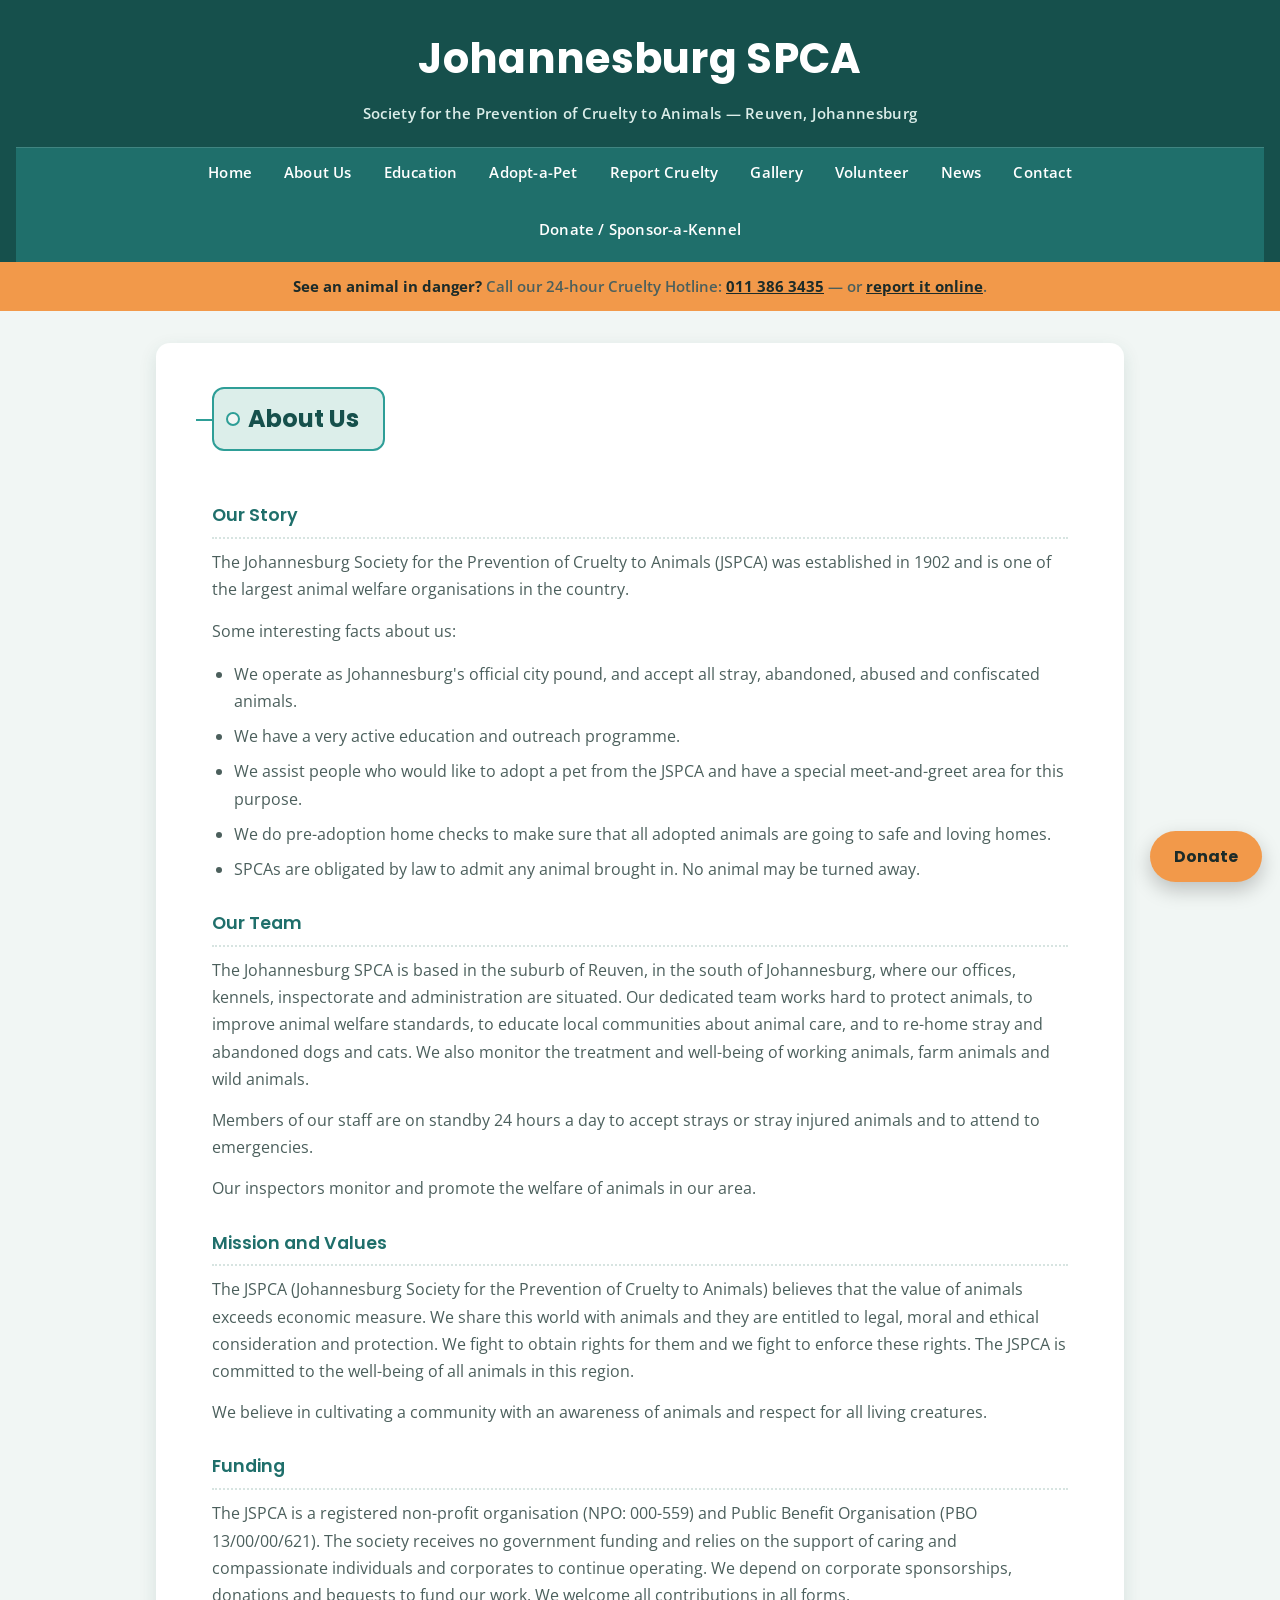
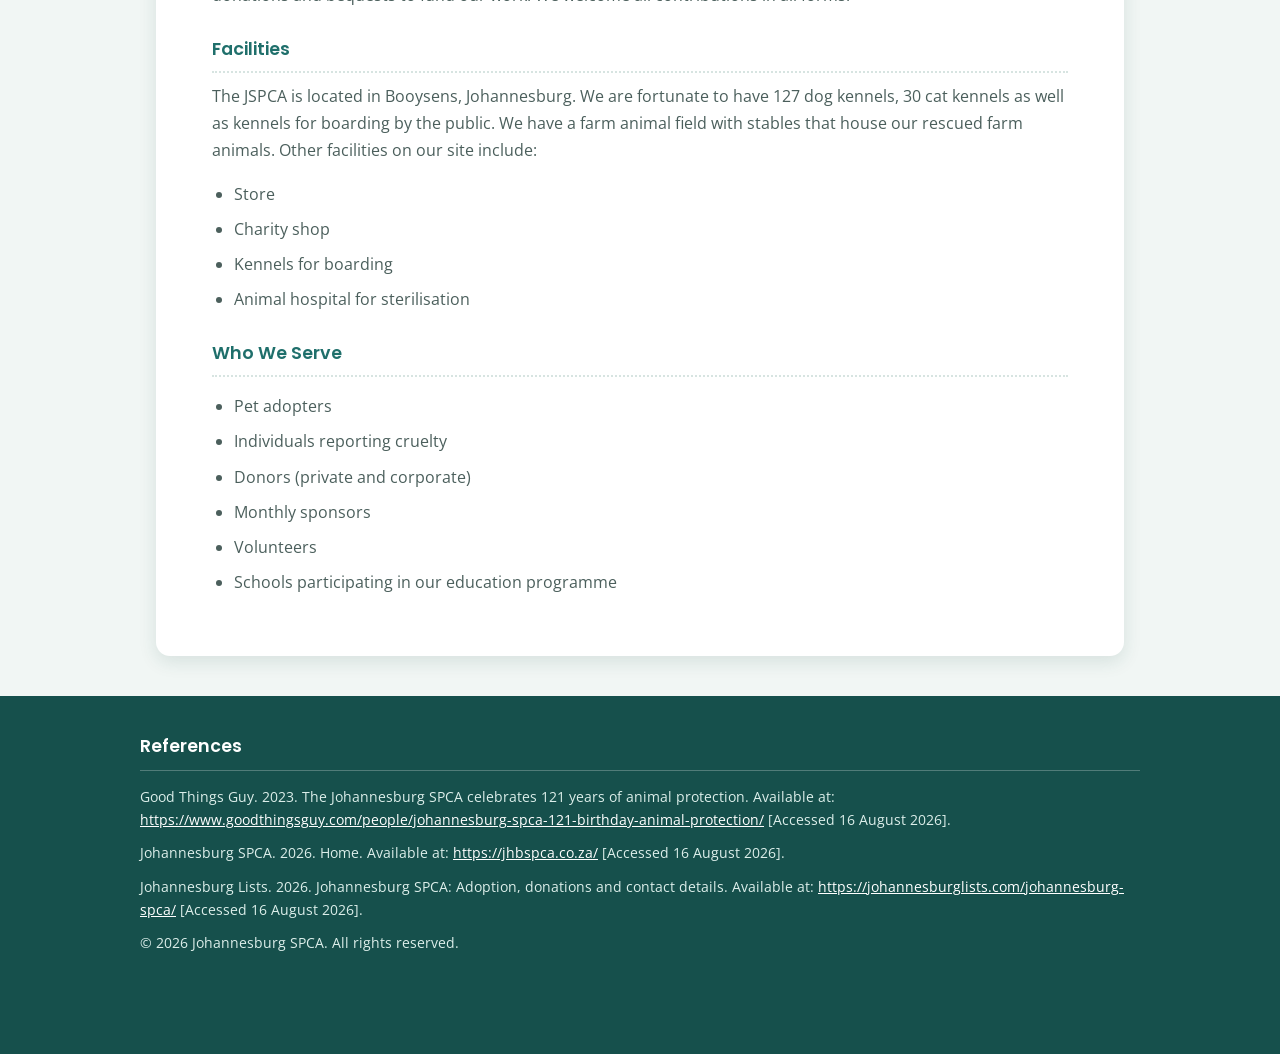
==== about.html @ aca7f090 "Initial commit" ====
<!DOCTYPE html>
<html lang="en">
<head>
<meta charset="UTF-8">
<meta name="viewport" content="width=device-width, initial-scale=1.0">
<link rel="stylesheet" href="style.css">
<title>About Us — Johannesburg SPCA</title>
</head>
<body>

<header>
<h1>Johannesburg SPCA</h1>
<p>Society for the Prevention of Cruelty to Animals — Reuven, Johannesburg</p>
<nav>
<ul>
<li><a href="home.html#home">Home</a></li>
<li><a href="about.html#about" aria-current="page">About Us</a></li>
<li><a href="education.html#education">Education</a></li>
<li><a href="adopt.html#adopt">Adopt-a-Pet</a></li>
<li><a href="cruelty.html#cruelty">Report Cruelty</a></li>
<li><a href="gallery.html#gallery">Gallery</a></li>
<li><a href="volunteer.html#volunteer">Volunteer</a></li>
<li><a href="news.html#news">News</a></li>
<li><a href="contact.html#contact">Contact</a></li>
<li><a href="donate.html#donate">Donate / Sponsor-a-Kennel</a></li>
</ul>
</nav>
</header>

<!-- Cruelty report is kept visible above the fold, per the design brief -->

<div class="cruelty-banner">
<p><strong>See an animal in danger?</strong> Call our 24-hour Cruelty Hotline:
<a href="tel:0113863435">011 386 3435</a> — or <a href="cruelty.html#cruelty">report it online</a>.</p>
</div>

<main>

<section id="about">
<h2>About Us</h2>

<h3>Our Story</h3>
<p>The Johannesburg Society for the Prevention of Cruelty to Animals (JSPCA) was established
in 1902 and is one of the largest animal welfare organisations in the country.</p>

<p>Some interesting facts about us:</p>
<ul>
<li>We operate as Johannesburg's official city pound, and accept all stray, abandoned,
abused and confiscated animals.</li>
<li>We have a very active education and outreach programme.</li>
<li>We assist people who would like to adopt a pet from the JSPCA and have a special
meet-and-greet area for this purpose.</li>
<li>We do pre-adoption home checks to make sure that all adopted animals are going to
safe and loving homes.</li>
<li>SPCAs are obligated by law to admit any animal brought in. No animal may be turned away.</li>
</ul>

<h3>Our Team</h3>
<p>The Johannesburg SPCA is based in the suburb of Reuven, in the south of Johannesburg,
where our offices, kennels, inspectorate and administration are situated. Our dedicated
team works hard to protect animals, to improve animal welfare standards, to educate local
communities about animal care, and to re-home stray and abandoned dogs and cats. We also
monitor the treatment and well-being of working animals, farm animals and wild animals.</p>

<p>Members of our staff are on standby 24 hours a day to accept strays or stray injured
animals and to attend to emergencies.</p>

<p>Our inspectors monitor and promote the welfare of animals in our area.</p>

<h3>Mission and Values</h3>
<p>The JSPCA (Johannesburg Society for the Prevention of Cruelty to Animals) believes that
the value of animals exceeds economic measure. We share this world with animals and they
are entitled to legal, moral and ethical consideration and protection. We fight to obtain
rights for them and we fight to enforce these rights. The JSPCA is committed to the
well-being of all animals in this region.</p>

<p>We believe in cultivating a community with an awareness of animals and respect for all
living creatures.</p>

<h3>Funding</h3>
<p>The JSPCA is a registered non-profit organisation (NPO: 000-559) and Public Benefit
Organisation (PBO 13/00/00/621). The society receives no government funding and relies on
the support of caring and compassionate individuals and corporates to continue operating.
We depend on corporate sponsorships, donations and bequests to fund our work. We welcome
all contributions in all forms.</p>

<h3>Facilities</h3>
<p>The JSPCA is located in Booysens, Johannesburg. We are fortunate to have 127 dog kennels,
30 cat kennels as well as kennels for boarding by the public. We have a farm animal field
with stables that house our rescued farm animals. Other facilities on our site include:</p>
<ul>
<li>Store</li>
<li>Charity shop</li>
<li>Kennels for boarding</li>
<li>Animal hospital for sterilisation</li>
</ul>

<h3>Who We Serve</h3>
<ul>
<li>Pet adopters</li>
<li>Individuals reporting cruelty</li>
<li>Donors (private and corporate)</li>
<li>Monthly sponsors</li>
<li>Volunteers</li>
<li>Schools participating in our education programme</li>
</ul>
</section>

</main>

<!-- Sticky floating donate button, always reachable while scrolling -->

<a href="donate.html#donate" class="donate-float">Donate</a>

<footer>
<h3>References</h3>
<p>Good Things Guy. 2023. The Johannesburg SPCA celebrates 121 years of animal protection.
Available at:
<a href="https://www.goodthingsguy.com/people/johannesburg-spca-121-birthday-animal-protection/">
https://www.goodthingsguy.com/people/johannesburg-spca-121-birthday-animal-protection/</a>
[Accessed 16 August 2026].</p>

<p>Johannesburg SPCA. 2026. Home. Available at:
<a href="https://jhbspca.co.za/">https://jhbspca.co.za/</a>
[Accessed 16 August 2026].</p>

<p>Johannesburg Lists. 2026. Johannesburg SPCA: Adoption, donations and contact details.
Available at:
<a href="https://johannesburglists.com/johannesburg-spca/">
https://johannesburglists.com/johannesburg-spca/</a>
[Accessed 16 August 2026].</p>

<p>&copy; 2026 Johannesburg SPCA. All rights reserved.</p>
</footer>

</body>
</html>
---- style.css ----
/* ==========================================================================
   Johannesburg SPCA — Stylesheet (v2)
   Brief alignment:
     Colour   — teal/turquoise for trust & calm, soft orange for urgent actions
     Type     — rounded sans-serif (Poppins) headings, clear sans-serif (Open Sans) body
     Layout   — card-based, mobile-first grid, sticky donate button, ample white space
     UX       — large tap targets, cruelty report visible above the fold,
                short path from Home to the adoption enquiry form
   Signature — section headers styled as hanging kennel ID tags
   ========================================================================== */

@import url('https://fonts.googleapis.com/css2?family=Poppins:wght@500;600;700&family=Open+Sans:wght@400;600;700&display=swap');

:root {
  --teal-deep:   #16504C;
  --teal:        #1F6F6B;
  --turquoise:   #2E9E97;
  --teal-tint:   #DCEEEA;
  --mint-bg:     #F1F6F4;
  --card:        #FFFFFF;
  --orange:      #F2994A;
  --orange-dark: #D9782E;
  --ink:         #1C2B29;
  --ink-soft:    #4B5F5C;
  --line:        #D7E4E1;

  --font-display: 'Poppins', 'Segoe UI', sans-serif;
  --font-body:    'Open Sans', 'Segoe UI', sans-serif;

  --radius: 14px;
  --shadow: 0 6px 18px rgba(22, 80, 76, 0.12);
  --tap: 46px; /* minimum comfortable tap target */
}

/* ---------- Reset ---------- */

* { box-sizing: border-box; }
html { scroll-behavior: smooth; }
body {
  margin: 0;
  background: var(--mint-bg);
  color: var(--ink);
  font-family: var(--font-body);
  font-size: 16px;
  line-height: 1.7;
}
img { max-width: 100%; display: block; }
a { color: var(--teal-deep); text-decoration: none; }
a:hover { text-decoration: underline; }
hr { display: none; }

:focus-visible {
  outline: 3px solid var(--orange);
  outline-offset: 2px;
}

@media (prefers-reduced-motion: reduce) {
  html { scroll-behavior: auto; }
  * { animation: none !important; transition: none !important; }
}

/* ---------- Layout shell (mobile-first) ---------- */

main {
  max-width: 1000px;
  margin: 0 auto;
  padding: 0 16px;
}

section {
  background: var(--card);
  border-radius: var(--radius);
  box-shadow: var(--shadow);
  padding: 36px 20px;
  margin: 24px 0;
}

@media (min-width: 640px) {
  section { padding: 44px clamp(24px, 5vw, 56px); margin: 32px 0; }
}

#home { background: transparent; box-shadow: none; padding: 40px 0 8px; }

/* ---------- Header & sticky nav ---------- */

header {
  background: var(--teal-deep);
  color: #fff;
  padding: 24px 16px 0;
  text-align: center;
}
header h1 {
  font-family: var(--font-display);
  font-weight: 700;
  font-size: clamp(1.6rem, 5vw, 2.6rem);
  margin: 0 0 6px;
  letter-spacing: 0.3px;
}
header > p {
  margin: 0 0 20px;
  color: var(--teal-tint);
  font-weight: 600;
  letter-spacing: 0.3px;
  font-size: 0.95rem;
}

nav {
  position: sticky;
  top: 0;
  z-index: 30;
  background: var(--teal);
  border-top: 1px solid rgba(255,255,255,0.15);
}
nav ul {
  list-style: none;
  margin: 0 auto;
  padding: 0;
  max-width: 1100px;
  display: flex;
  flex-wrap: wrap;
  justify-content: center;
}
nav a {
  display: flex;
  align-items: center;
  min-height: var(--tap);
  color: #fff;
  padding: 12px 16px;
  font-weight: 600;
  font-size: 0.92rem;
  letter-spacing: 0.2px;
}
nav a:hover { background: rgba(255,255,255,0.12); text-decoration: none; }

/* pull Donate out as the sticky call-to-action in the nav */

nav a[href="#donate"] {
  background: var(--orange);
  color: var(--ink);
  border-radius: 999px;
  margin: 7px 6px;
  padding: 10px 22px;
}
nav a[href="#donate"]:hover { background: var(--orange-dark); }

/* ---------- Cruelty banner — kept above the fold ---------- */

.cruelty-banner {
  background: var(--orange);
  color: var(--ink);
  text-align: center;
  padding: 12px 16px;
}
.cruelty-banner p { margin: 0; font-weight: 600; font-size: 0.92rem; }
.cruelty-banner a { color: var(--ink); text-decoration: underline; font-weight: 700; }

/* ---------- Kennel-tag section headers (signature element) ---------- */

h2 {
  font-family: var(--font-display);
  font-weight: 700;
  font-size: 1.5rem;
  color: var(--teal-deep);
  position: relative;
  display: inline-block;
  background: var(--teal-tint);
  border: 2px solid var(--turquoise);
  border-radius: 12px;
  padding: 10px 24px 10px 34px;
  margin: 0 0 24px;
}
h2::before {
  content: "";
  position: absolute;
  left: 12px;
  top: 50%;
  transform: translateY(-50%);
  width: 10px;
  height: 10px;
  border-radius: 50%;
  background: var(--mint-bg);
  border: 2px solid var(--turquoise);
}
h2::after {
  content: "";
  position: absolute;
  left: -18px;
  top: 50%;
  width: 18px;
  height: 2px;
  background: var(--turquoise);
}

h3 {
  font-family: var(--font-display);
  font-weight: 600;
  font-size: 1.1rem;
  color: var(--teal);
  margin: 26px 0 10px;
  padding-bottom: 6px;
  border-bottom: 2px dotted var(--line);
}
h4 {
  font-family: var(--font-display);
  font-weight: 600;
  font-size: 1rem;
  color: var(--teal-deep);
  margin: 12px 0 2px;
}

p { color: var(--ink-soft); margin: 0 0 14px; }
strong { color: var(--ink); }
ul { padding-left: 22px; }
li { margin-bottom: 8px; color: var(--ink-soft); }

/* ---------- Buttons (large tap targets throughout) ---------- */

.btn {
  display: inline-flex;
  align-items: center;
  justify-content: center;
  min-height: var(--tap);
  padding: 10px 22px;
  border: 2px solid var(--teal);
  border-radius: 999px;
  font-family: var(--font-body);
  font-weight: 700;
  font-size: 0.95rem;
  color: var(--teal-deep);
  background: transparent;
  cursor: pointer;
}
.btn:hover { background: var(--teal); color: #fff; text-decoration: none; }
.btn-primary { background: var(--teal); color: #fff; }
.btn-primary:hover { background: var(--teal-deep); }
.btn-orange { background: var(--orange); border-color: var(--orange); color: var(--ink); }
.btn-orange:hover { background: var(--orange-dark); border-color: var(--orange-dark); }
.btn-small { min-height: 40px; padding: 8px 16px; font-size: 0.85rem; }

.button-row { display: flex; flex-wrap: wrap; gap: 10px; margin-top: 8px; }

/* ---------- Home ---------- */

#home h2 { font-size: 1.8rem; }
#home p:first-of-type { font-size: 1.05rem; }

/* ---------- Card-based grids (Adopt / Gallery / News) ---------- */

.adopt-grid,
.gallery-grid {
  display: grid;
  grid-template-columns: 1fr;
  gap: 20px;
  margin-top: 16px;
}
@media (min-width: 560px) {
  .adopt-grid,
  .gallery-grid { grid-template-columns: repeat(auto-fit, minmax(220px, 1fr)); }
}

.adopt-card {
  background: var(--mint-bg);
  border: 1px solid var(--line);
  border-radius: var(--radius);
  overflow: hidden;
  padding-bottom: 16px;
  text-align: center;
}
.adopt-card img { width: 100%; aspect-ratio: 4 / 3; object-fit: cover; background: var(--teal-tint); }
.adopt-card p { margin: 0 0 12px; font-size: 0.9rem; }

.gallery-grid figure {
  margin: 0;
  background: var(--mint-bg);
  border: 1px solid var(--line);
  border-radius: var(--radius);
  overflow: hidden;
}
.gallery-grid img { width: 100%; aspect-ratio: 4 / 3; object-fit: cover; background: var(--teal-tint); }
.gallery-grid figcaption {
  padding: 12px 14px;
  font-family: var(--font-display);
  font-weight: 600;
  font-size: 0.82rem;
  letter-spacing: 0.4px;
  color: var(--teal-deep);
  border-top: 2px dotted var(--line);
}

.news-card {
  background: var(--mint-bg);
  border: 1px solid var(--line);
  border-radius: var(--radius);
  padding: 20px;
  margin-bottom: 16px;
}
.news-card:last-child { margin-bottom: 0; }

/* ---------- Filter form (Adopt-a-Pet search) ---------- */

.filter-form {
  background: var(--mint-bg);
  border: 1px solid var(--line);
  border-radius: var(--radius);
  padding: 20px;
  max-width: 100%;
}
.field-row {
  display: grid;
  grid-template-columns: 1fr;
  gap: 14px;
  margin-bottom: 14px;
}
@media (min-width: 640px) {
  .field-row { grid-template-columns: repeat(3, 1fr); }
}
.field-row label { display: block; font-weight: 700; margin-bottom: 6px; }

/* ---------- Forms (general) ---------- */

form:not(.filter-form) {
  background: var(--mint-bg);
  border: 1px solid var(--line);
  border-radius: var(--radius);
  padding: 22px clamp(16px, 4vw, 28px);
  margin-top: 8px;
  max-width: 460px;
}
form label {
  display: block;
  font-weight: 700;
  color: var(--ink);
  margin: 12px 0 6px;
}
form label:first-child { margin-top: 0; }
.radio-label { display: flex; align-items: center; min-height: var(--tap); font-weight: 600; }
.radio-label input[type="radio"] { accent-color: var(--teal); margin-right: 10px; width: 20px; height: 20px; }

input[type="text"],
input[type="email"],
input[type="tel"],
input[type="number"],
select,
textarea {
  width: 100%;
  min-height: var(--tap);
  padding: 10px 14px;
  border: 1px solid var(--line);
  border-radius: 8px;
  font-family: var(--font-body);
  font-size: 0.95rem;
  background: #fff;
  color: var(--ink);
}
textarea { min-height: 96px; }
input:focus, select:focus, textarea:focus { border-color: var(--turquoise); }

button[type="submit"] { margin-top: 14px; width: 100%; }
@media (min-width: 480px) { button[type="submit"] { width: auto; } }

.hotline { font-size: 1.05rem; }
.hotline a { font-weight: 700; }

#donate em { display: block; margin-top: 10px; color: var(--ink-soft); font-size: 0.9rem; }

/* ---------- Contact / map ---------- */

#contact p strong { color: var(--teal-deep); }
.map-wrap {
  margin-top: 18px;
  border-radius: var(--radius);
  overflow: hidden;
  border: 1px solid var(--line);
}

/* ---------- Sticky floating donate button ---------- */

.donate-float {
  position: fixed;
  right: 18px;
  bottom: 18px;
  z-index: 40;
  min-height: var(--tap);
  display: inline-flex;
  align-items: center;
  padding: 12px 24px;
  background: var(--orange);
  color: var(--ink);
  font-family: var(--font-display);
  font-weight: 700;
  border-radius: 999px;
  box-shadow: 0 8px 20px rgba(0,0,0,0.22);
}
.donate-float:hover { background: var(--orange-dark); text-decoration: none; }

/* ---------- Footer ---------- */

footer {
  background: var(--teal-deep);
  color: var(--teal-tint);
  padding: 36px 16px 90px; /* extra bottom padding so the floating button never overlaps text */
  margin-top: 40px;
}
footer h3 {
  font-family: var(--font-display);
  color: #fff;
  border-bottom: 1px solid rgba(255,255,255,0.25);
  padding-bottom: 8px;
  max-width: 1000px;
  margin: 0 auto 14px;
}
footer p {
  max-width: 1000px;
  margin: 0 auto 10px;
  font-size: 0.85rem;
  color: var(--teal-tint);
}
footer a { color: #fff; text-decoration: underline; }

/* ---------- Responsive tweaks ---------- */

@media (max-width: 560px) {
  nav ul { justify-content: flex-start; }
  h2 { font-size: 1.3rem; padding: 8px 18px 8px 30px; }
}
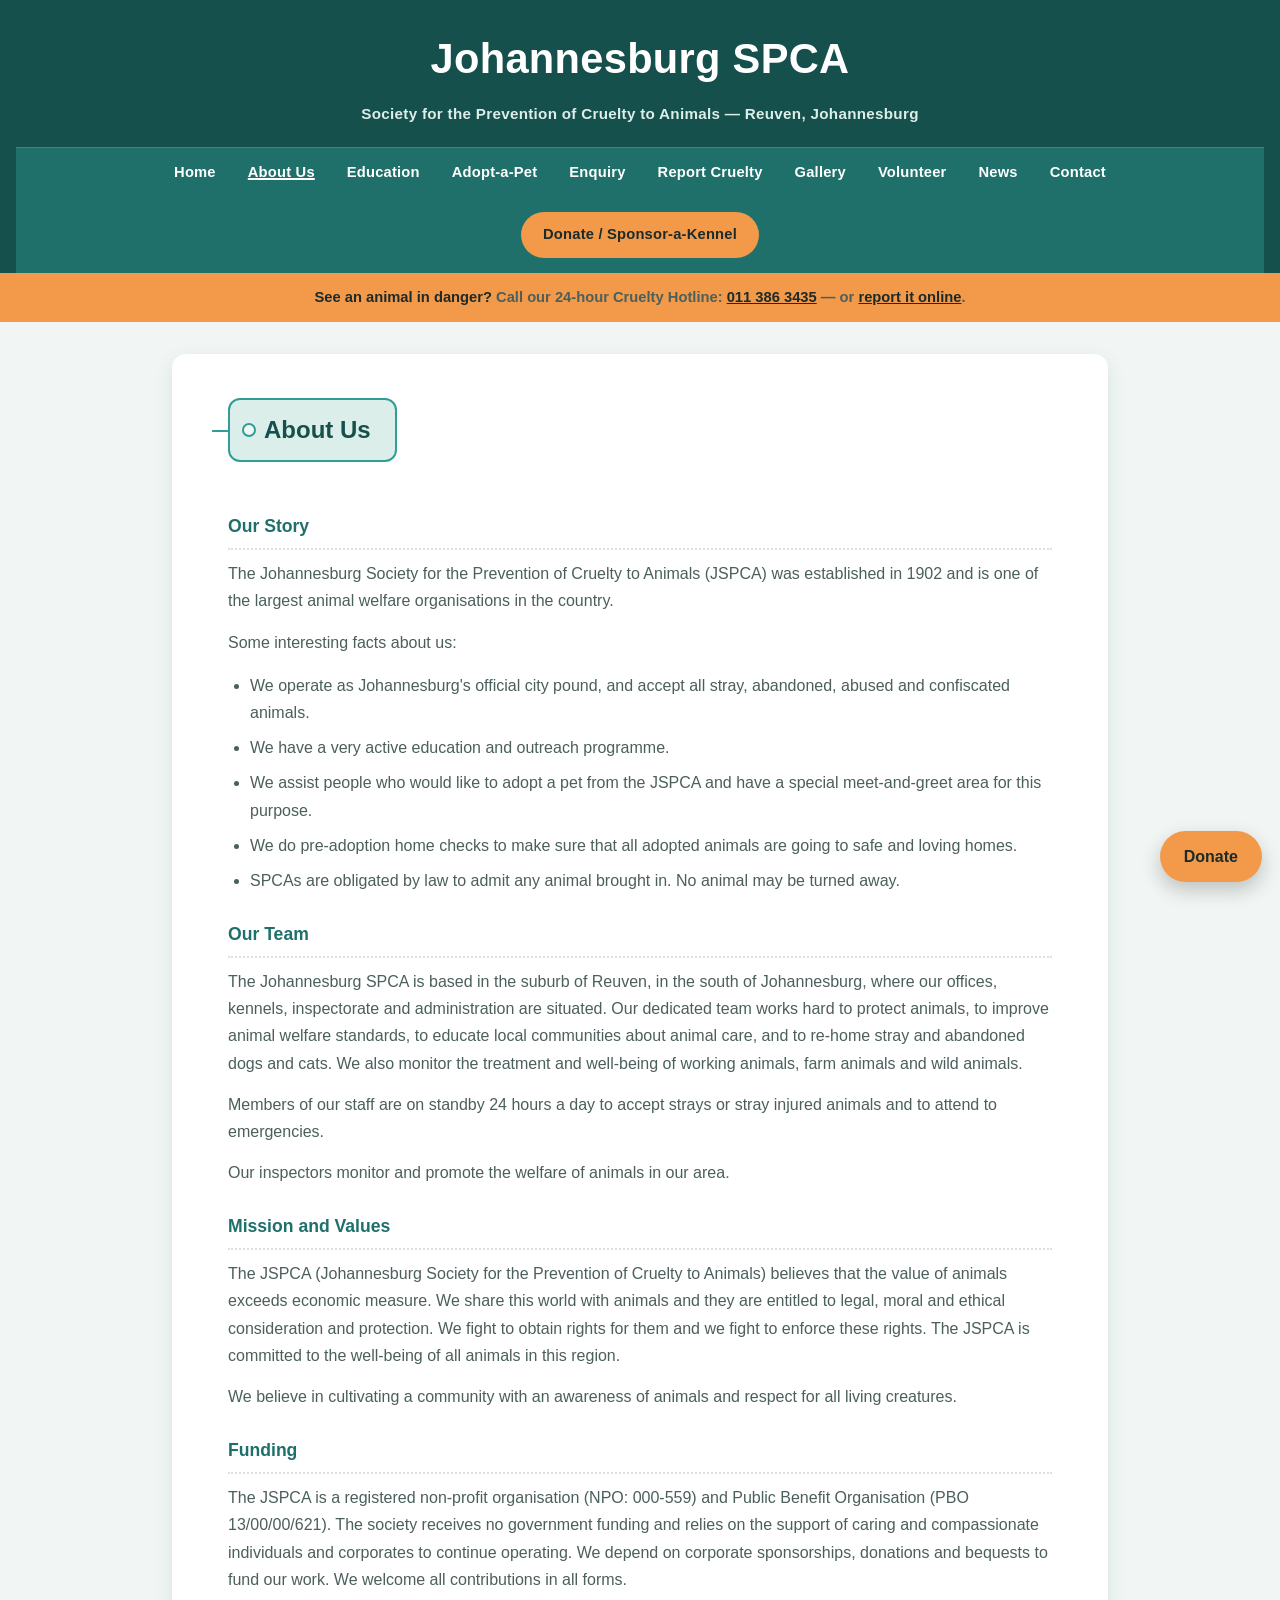
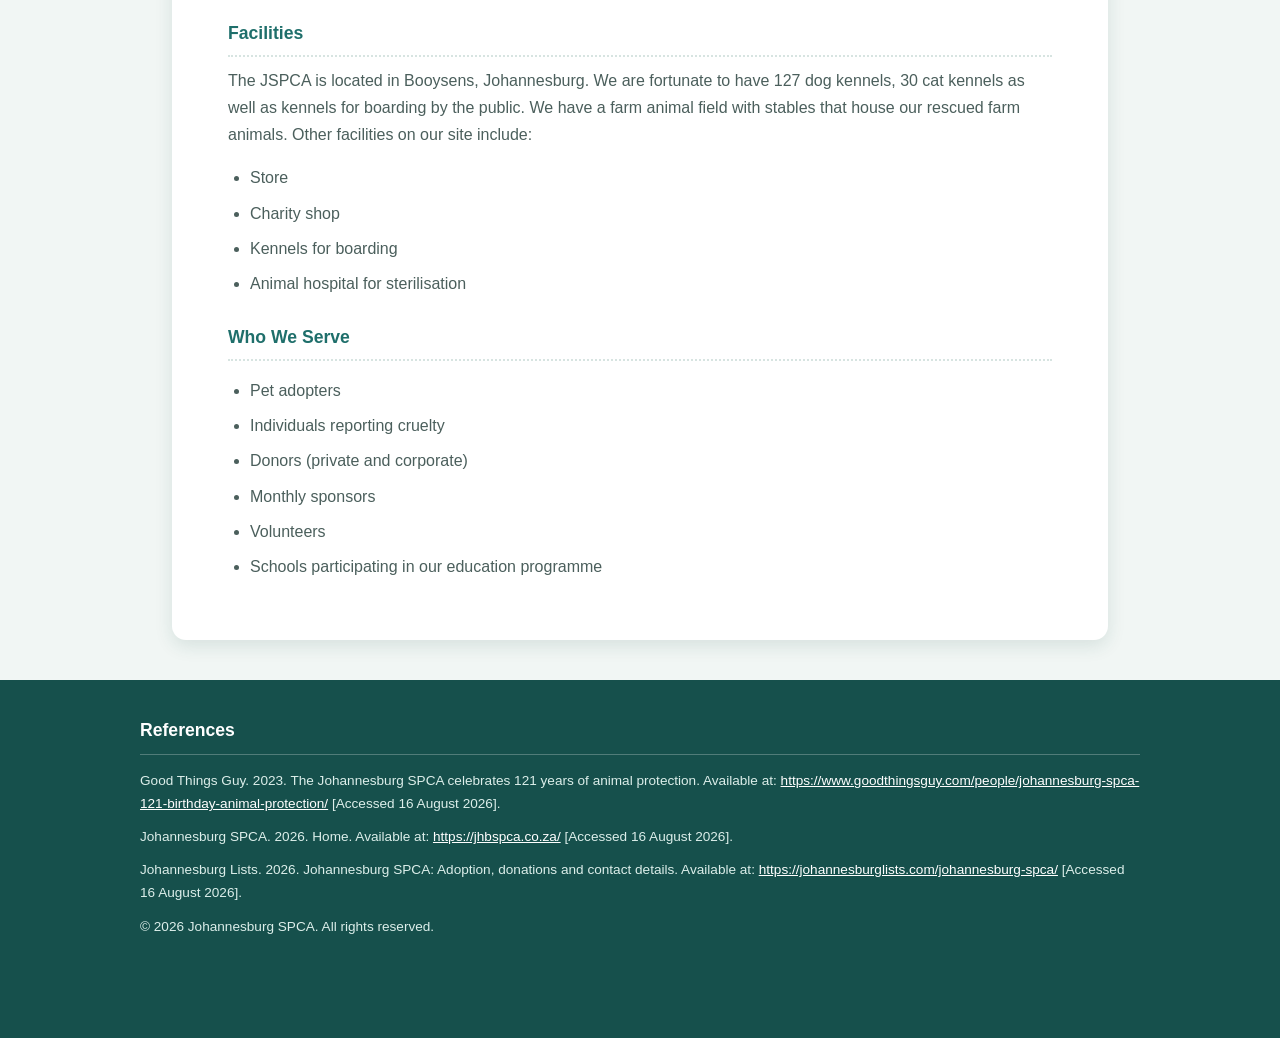
==== commit 3abcdedb: "Add files via upload" ====
--- a/about.html
+++ b/about.html
@@ -4,25 +4,35 @@
 <meta charset="UTF-8">
 <meta name="viewport" content="width=device-width, initial-scale=1.0">
 <link rel="stylesheet" href="style.css">
-<title>About Us — Johannesburg SPCA</title>
+<title>About Us | Johannesburg SPCA</title>
+<meta name="description" content="Learn the history, mission, facilities and funding of the Johannesburg SPCA, one of South Africa's oldest animal welfare organisations.">
+<meta name="robots" content="index, follow">
+<meta http-equiv="Content-Security-Policy" content="default-src 'self'; script-src 'self' https://unpkg.com; style-src 'self' 'unsafe-inline' https://unpkg.com https://fonts.googleapis.com; font-src https://fonts.gstatic.com; img-src 'self' data: https://*.tile.openstreetmap.org https://unpkg.com; connect-src 'self'; frame-ancestors 'self'; base-uri 'self'; form-action 'self' mailto:">
+<meta name="referrer" content="strict-origin-when-cross-origin">
+<link rel="canonical" href="https://YOUR-USERNAME.github.io/Johannesburg-SPCA-Website/about.html">
+<meta property="og:title" content="About Us | Johannesburg SPCA">
+<meta property="og:description" content="Learn the history, mission, facilities and funding of the Johannesburg SPCA, one of South Africa's oldest animal welfare organisations.">
+<meta property="og:type" content="website">
+<meta property="og:image" content="https://YOUR-USERNAME.github.io/Johannesburg-SPCA-Website/JOHANNESBURG SPCA/gallery-2.jpg">
 </head>
-<body>
+<body data-page="about">
 
 <header>
 <h1>Johannesburg SPCA</h1>
 <p>Society for the Prevention of Cruelty to Animals — Reuven, Johannesburg</p>
 <nav>
 <ul>
-<li><a href="home.html#home">Home</a></li>
-<li><a href="about.html#about" aria-current="page">About Us</a></li>
-<li><a href="education.html#education">Education</a></li>
-<li><a href="adopt.html#adopt">Adopt-a-Pet</a></li>
-<li><a href="cruelty.html#cruelty">Report Cruelty</a></li>
-<li><a href="gallery.html#gallery">Gallery</a></li>
-<li><a href="volunteer.html#volunteer">Volunteer</a></li>
-<li><a href="news.html#news">News</a></li>
-<li><a href="contact.html#contact">Contact</a></li>
-<li><a href="donate.html#donate">Donate / Sponsor-a-Kennel</a></li>
+<li><a href="index.html">Home</a></li>
+<li><a href="about.html" aria-current="page">About Us</a></li>
+<li><a href="education.html">Education</a></li>
+<li><a href="adopt.html">Adopt-a-Pet</a></li>
+<li><a href="enquiry.html">Enquiry</a></li>
+<li><a href="cruelty.html">Report Cruelty</a></li>
+<li><a href="gallery.html">Gallery</a></li>
+<li><a href="volunteer.html">Volunteer</a></li>
+<li><a href="news.html">News</a></li>
+<li><a href="contact.html">Contact</a></li>
+<li><a href="donate.html">Donate / Sponsor-a-Kennel</a></li>
 </ul>
 </nav>
 </header>
@@ -31,7 +41,7 @@
 
 <div class="cruelty-banner">
 <p><strong>See an animal in danger?</strong> Call our 24-hour Cruelty Hotline:
-<a href="tel:0113863435">011 386 3435</a> — or <a href="cruelty.html#cruelty">report it online</a>.</p>
+<a href="tel:0113863435">011 386 3435</a> — or <a href="cruelty.html">report it online</a>.</p>
 </div>
 
 <main>
@@ -110,7 +120,7 @@
 
 <!-- Sticky floating donate button, always reachable while scrolling -->
 
-<a href="donate.html#donate" class="donate-float">Donate</a>
+<a href="donate.html" class="donate-float">Donate</a>
 
 <footer>
 <h3>References</h3>
@@ -133,5 +143,6 @@
 <p>&copy; 2026 Johannesburg SPCA. All rights reserved.</p>
 </footer>
 
+<script src="script.js" defer></script>
 </body>
 </html>
--- a/style.css
+++ b/style.css
@@ -1,12 +1,24 @@
 /* ==========================================================================
-   Johannesburg SPCA — Stylesheet (v2)
+   Johannesburg SPCA — Stylesheet (v3 — Part 2 update)
    Brief alignment:
      Colour   — teal/turquoise for trust & calm, soft orange for urgent actions
      Type     — rounded sans-serif (Poppins) headings, clear sans-serif (Open Sans) body
      Layout   — card-based, mobile-first grid, sticky donate button, ample white space
      UX       — large tap targets, cruelty report visible above the fold,
                 short path from Home to the adoption enquiry form
+     Breakpoints — mobile (default) / tablet 641px-1023px / desktop 1024px+
    Signature — section headers styled as hanging kennel ID tags
+
+   CHANGELOG (Part 2):
+   - Added tablet-specific breakpoint (641px-1023px) so the adopt/gallery grids
+     step from 1 -> 2 -> 3 columns instead of jumping straight to desktop.
+   - Added :active pseudo-class states on all buttons and nav links (was only
+     :hover and :focus-visible before).
+   - Added .stats-row component for the homepage stat cards (Animals rescued /
+     Years active / Monthly sponsors) shown in the wireframe.
+   - Added .process-steps and .fee-table components for the Adopt page content.
+   - Added .contact-details component for the expanded Contact page info.
+   - Added .help-list component for the Donate page's ways-to-help content.
    ========================================================================== */
 
 @import url('https://fonts.googleapis.com/css2?family=Poppins:wght@500;600;700&family=Open+Sans:wght@400;600;700&display=swap');
@@ -75,7 +87,7 @@
   margin: 24px 0;
 }
 
-@media (min-width: 640px) {
+@media (min-width: 641px) {
   section { padding: 44px clamp(24px, 5vw, 56px); margin: 32px 0; }
 }
 
@@ -131,17 +143,20 @@
   letter-spacing: 0.2px;
 }
 nav a:hover { background: rgba(255,255,255,0.12); text-decoration: none; }
+nav a:active { background: rgba(255,255,255,0.22); }
+nav a[aria-current="page"] { text-decoration: underline; text-decoration-thickness: 2px; }
 
 /* pull Donate out as the sticky call-to-action in the nav */
 
-nav a[href="#donate"] {
+nav a[href*="donate.html"] {
   background: var(--orange);
   color: var(--ink);
   border-radius: 999px;
   margin: 7px 6px;
   padding: 10px 22px;
 }
-nav a[href="#donate"]:hover { background: var(--orange-dark); }
+nav a[href*="donate.html"]:hover { background: var(--orange-dark); }
+nav a[href*="donate.html"]:active { background: var(--orange-dark); }
 
 /* ---------- Cruelty banner — kept above the fold ---------- */
 
@@ -229,12 +244,16 @@
   color: var(--teal-deep);
   background: transparent;
   cursor: pointer;
+  transition: background 0.15s ease, transform 0.1s ease;
 }
 .btn:hover { background: var(--teal); color: #fff; text-decoration: none; }
+.btn:active { transform: scale(0.97); }
 .btn-primary { background: var(--teal); color: #fff; }
 .btn-primary:hover { background: var(--teal-deep); }
+.btn-primary:active { background: var(--teal-deep); }
 .btn-orange { background: var(--orange); border-color: var(--orange); color: var(--ink); }
 .btn-orange:hover { background: var(--orange-dark); border-color: var(--orange-dark); }
+.btn-orange:active { background: var(--orange-dark); }
 .btn-small { min-height: 40px; padding: 8px 16px; font-size: 0.85rem; }
 
 .button-row { display: flex; flex-wrap: wrap; gap: 10px; margin-top: 8px; }
@@ -243,6 +262,35 @@
 
 #home h2 { font-size: 1.8rem; }
 #home p:first-of-type { font-size: 1.05rem; }
+
+/* ---------- Stat cards (homepage, per wireframe) ---------- */
+
+.stats-row {
+  display: grid;
+  grid-template-columns: 1fr;
+  gap: 14px;
+  margin-top: 20px;
+}
+.stat-card {
+  background: var(--card);
+  border: 1px solid var(--line);
+  border-radius: var(--radius);
+  box-shadow: var(--shadow);
+  padding: 18px;
+  text-align: center;
+}
+.stat-card .stat-number {
+  display: block;
+  font-family: var(--font-display);
+  font-weight: 700;
+  font-size: 1.8rem;
+  color: var(--teal-deep);
+}
+.stat-card .stat-label {
+  font-size: 0.85rem;
+  color: var(--ink-soft);
+  font-weight: 600;
+}
 
 /* ---------- Card-based grids (Adopt / Gallery / News) ---------- */
 
@@ -253,9 +301,19 @@
   gap: 20px;
   margin-top: 16px;
 }
-@media (min-width: 560px) {
+
+/* Tablet: step to 2 columns before jumping to desktop's 3+ */
+@media (min-width: 641px) and (max-width: 1023px) {
   .adopt-grid,
-  .gallery-grid { grid-template-columns: repeat(auto-fit, minmax(220px, 1fr)); }
+  .gallery-grid,
+  .stats-row { grid-template-columns: repeat(2, 1fr); }
+}
+
+/* Desktop: full multi-column layout */
+@media (min-width: 1024px) {
+  .adopt-grid,
+  .gallery-grid { grid-template-columns: repeat(3, 1fr); }
+  .stats-row { grid-template-columns: repeat(3, 1fr); }
 }
 
 .adopt-card {
@@ -296,6 +354,75 @@
 }
 .news-card:last-child { margin-bottom: 0; }
 
+/* ---------- Adopt page — fees + process (from research doc) ---------- */
+
+.fee-table {
+  width: 100%;
+  border-collapse: collapse;
+  margin: 14px 0 22px;
+  background: var(--mint-bg);
+  border: 1px solid var(--line);
+  border-radius: var(--radius);
+  overflow: hidden;
+}
+.fee-table th,
+.fee-table td {
+  padding: 12px 16px;
+  text-align: left;
+  border-bottom: 1px solid var(--line);
+}
+.fee-table th {
+  font-family: var(--font-display);
+  color: var(--teal-deep);
+  background: var(--teal-tint);
+}
+.fee-table tr:last-child td { border-bottom: none; }
+
+.process-steps {
+  padding-left: 0;
+  counter-reset: step;
+  list-style: none;
+}
+.process-steps li {
+  counter-increment: step;
+  position: relative;
+  padding-left: 40px;
+  margin-bottom: 14px;
+}
+.process-steps li::before {
+  content: counter(step);
+  position: absolute;
+  left: 0;
+  top: 0;
+  width: 26px;
+  height: 26px;
+  border-radius: 50%;
+  background: var(--turquoise);
+  color: #fff;
+  font-family: var(--font-display);
+  font-weight: 700;
+  font-size: 0.85rem;
+  display: flex;
+  align-items: center;
+  justify-content: center;
+}
+
+/* ---------- Donate page — ways to help (from research doc) ---------- */
+
+.help-list {
+  list-style: none;
+  padding-left: 0;
+  margin: 0 0 20px;
+}
+.help-list li {
+  background: var(--mint-bg);
+  border: 1px solid var(--line);
+  border-left: 4px solid var(--orange);
+  border-radius: 10px;
+  padding: 14px 16px;
+  margin-bottom: 12px;
+}
+
 /* ---------- Filter form (Adopt-a-Pet search) ---------- */
 
 .filter-form {
@@ -311,7 +438,7 @@
   gap: 14px;
   margin-bottom: 14px;
 }
-@media (min-width: 640px) {
+@media (min-width: 641px) {
   .field-row { grid-template-columns: repeat(3, 1fr); }
 }
 .field-row label { display: block; font-weight: 700; margin-bottom: 6px; }
@@ -351,9 +478,11 @@
   font-size: 0.95rem;
   background: #fff;
   color: var(--ink);
+  transition: border-color 0.15s ease;
 }
 textarea { min-height: 96px; }
 input:focus, select:focus, textarea:focus { border-color: var(--turquoise); }
+input:active, select:active, textarea:active { border-color: var(--teal); }
 
 button[type="submit"] { margin-top: 14px; width: 100%; }
 @media (min-width: 480px) { button[type="submit"] { width: auto; } }
@@ -363,8 +492,17 @@
 
 #donate em { display: block; margin-top: 10px; color: var(--ink-soft); font-size: 0.9rem; }
 
-/* ---------- Contact / map ---------- */
-
+/* ---------- Contact page — details + map ---------- */
+
+.contact-details {
+  display: grid;
+  grid-template-columns: 1fr;
+  gap: 4px;
+  margin-bottom: 18px;
+}
+@media (min-width: 641px) {
+  .contact-details { grid-template-columns: 1fr 1fr; gap: 10px 24px; }
+}
 #contact p strong { color: var(--teal-deep); }
 .map-wrap {
   margin-top: 18px;
@@ -390,8 +528,10 @@
   font-weight: 700;
   border-radius: 999px;
   box-shadow: 0 8px 20px rgba(0,0,0,0.22);
+  transition: background 0.15s ease;
 }
 .donate-float:hover { background: var(--orange-dark); text-decoration: none; }
+.donate-float:active { background: var(--orange-dark); transform: scale(0.97); }
 
 /* ---------- Footer ---------- */
 
@@ -417,9 +557,43 @@
 }
 footer a { color: #fff; text-decoration: underline; }
 
-/* ---------- Responsive tweaks ---------- */
-
-@media (max-width: 560px) {
+/* ---------- Responsive tweaks (mobile) ---------- */
+
+@media (max-width: 640px) {
   nav ul { justify-content: flex-start; }
   h2 { font-size: 1.3rem; padding: 8px 18px 8px 30px; }
-}+}
+
+/* ---------- Responsive tweaks (tablet) ---------- */
+
+@media (min-width: 641px) and (max-width: 1023px) {
+  main { padding: 0 28px; }
+  header h1 { font-size: 2.1rem; }
+}
+
+/* ---------- Responsive tweaks (desktop) ---------- */
+
+@media (min-width: 1024px) {
+  main { padding: 0 32px; }
+  form:not(.filter-form) { max-width: 520px; }
+}
+
+/* ===== Part 3 additions ===== */
+.field-error { display: block; color: #B3261E; font-size: .875rem; margin-top: .25rem; }
+input[aria-invalid="true"], select[aria-invalid="true"], textarea[aria-invalid="true"] { border-color: #B3261E; }
+.result-box { margin-top: 1.25rem; padding: 1rem 1.25rem; background: var(--teal-tint); border-left: 5px solid var(--teal); border-radius: var(--radius); animation: fade-in .4s ease; }
+@keyframes fade-in { from { opacity: 0; transform: translateY(8px); } to { opacity: 1; transform: none; } }
+#map { height: 320px; border-radius: var(--radius); overflow: hidden; margin: 1rem 0 1.5rem; }
+.accordion { max-width: 42rem; }
+.acc-btn { width: 100%; text-align: left; background: var(--card); border: 1px solid var(--line); padding: .85rem 1rem; margin-top: .5rem; min-height: var(--tap); font: 600 1rem var(--font-body); color: var(--teal-deep); border-radius: 10px; cursor: pointer; }
+.acc-btn::after { content: '+'; float: right; transition: transform .25s; }
+.acc-btn[aria-expanded="true"]::after { content: '–'; }
+.acc-btn:hover, .acc-btn:focus-visible { background: var(--teal-tint); }
+.acc-panel { padding: .5rem 1rem 1rem; background: var(--card); border: 1px solid var(--line); border-top: 0; border-radius: 0 0 10px 10px; }
+.gallery-grid img { transition: transform .3s; }
+.gallery-grid img:hover, .gallery-grid img:focus-visible { transform: scale(1.03); }
+.lightbox { position: fixed; inset: 0; z-index: 1000; background: rgba(10, 25, 24, .88); display: flex; flex-direction: column; align-items: center; justify-content: center; padding: 1rem; color: #fff; animation: fade-in .25s ease; }
+.lightbox[hidden] { display: none; }
+.lightbox img { max-width: 92vw; max-height: 78vh; border-radius: 10px; }
+.lb-close { position: absolute; top: .75rem; right: 1rem; font-size: 2.25rem; line-height: 1; background: none; border: 0; color: #fff; cursor: pointer; min-width: var(--tap); min-height: var(--tap); }
+@media (prefers-reduced-motion: reduce) { .result-box, .lightbox { animation: none; } }
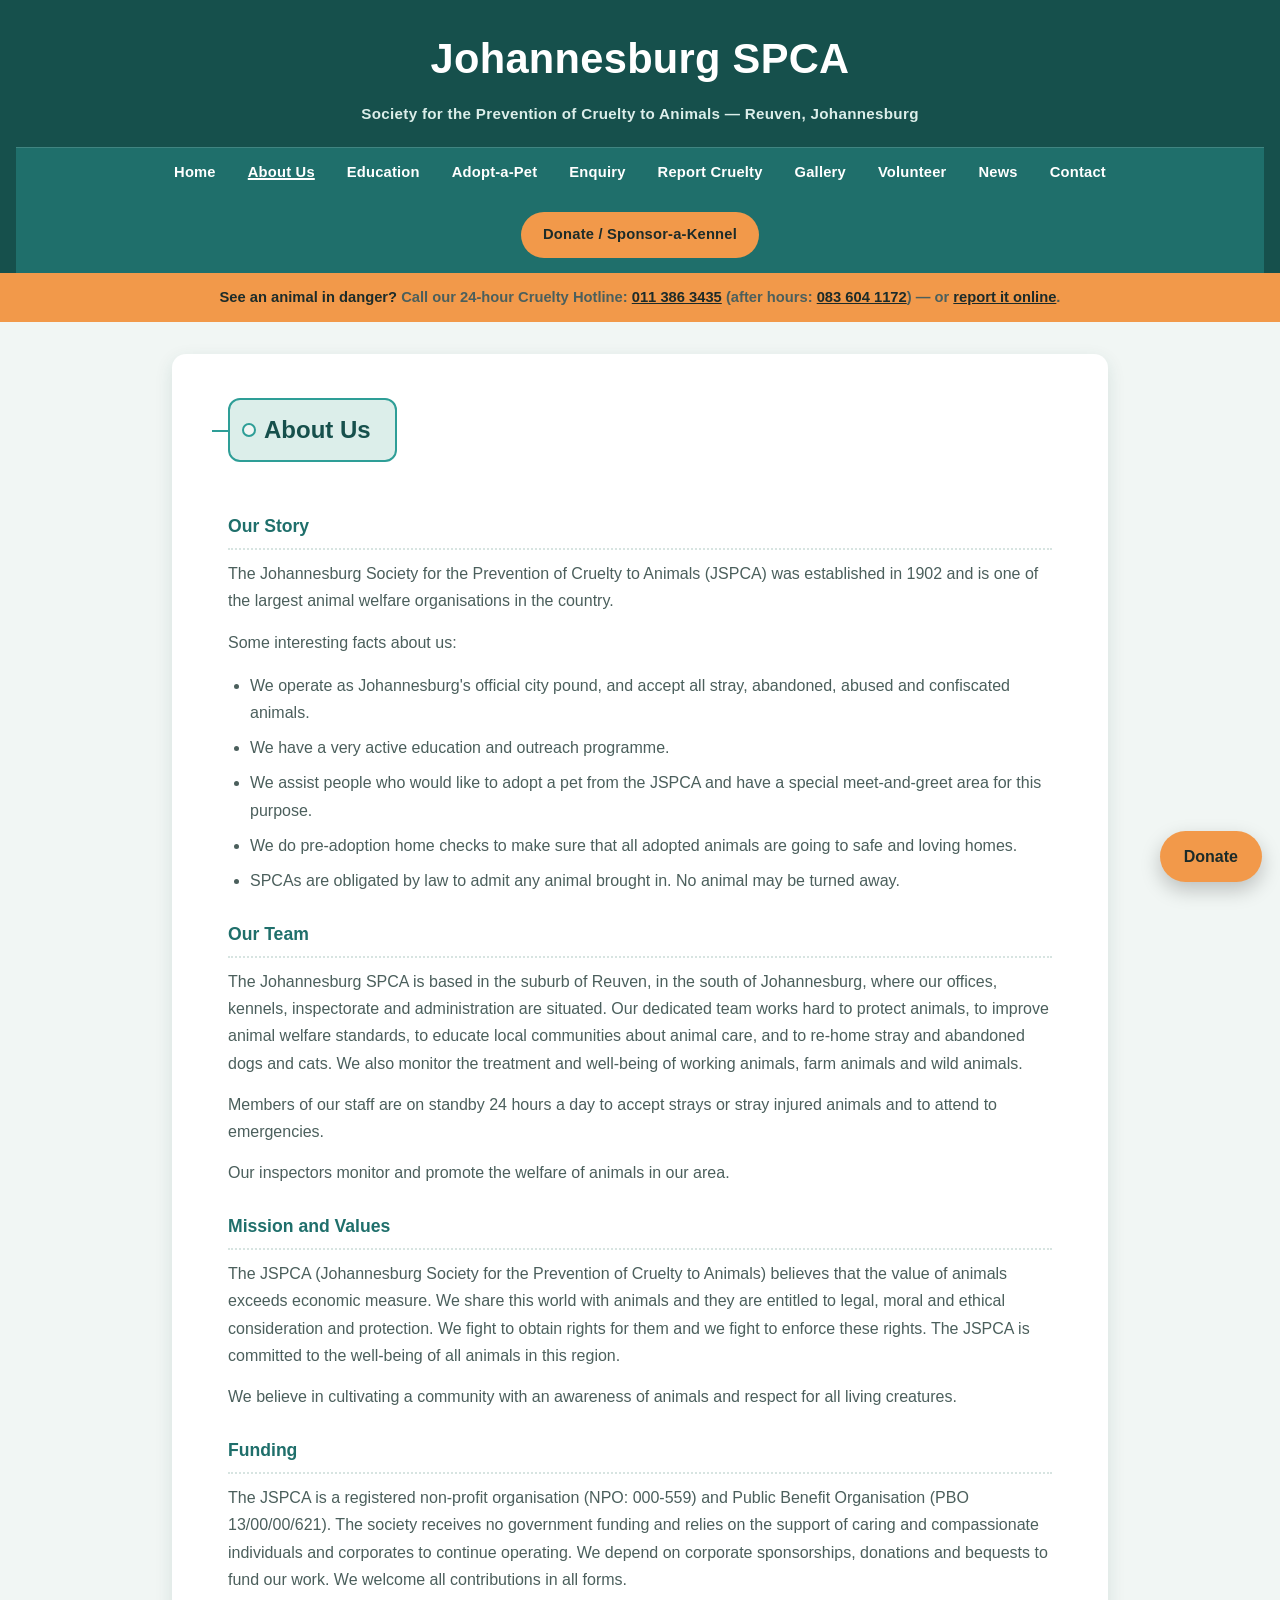
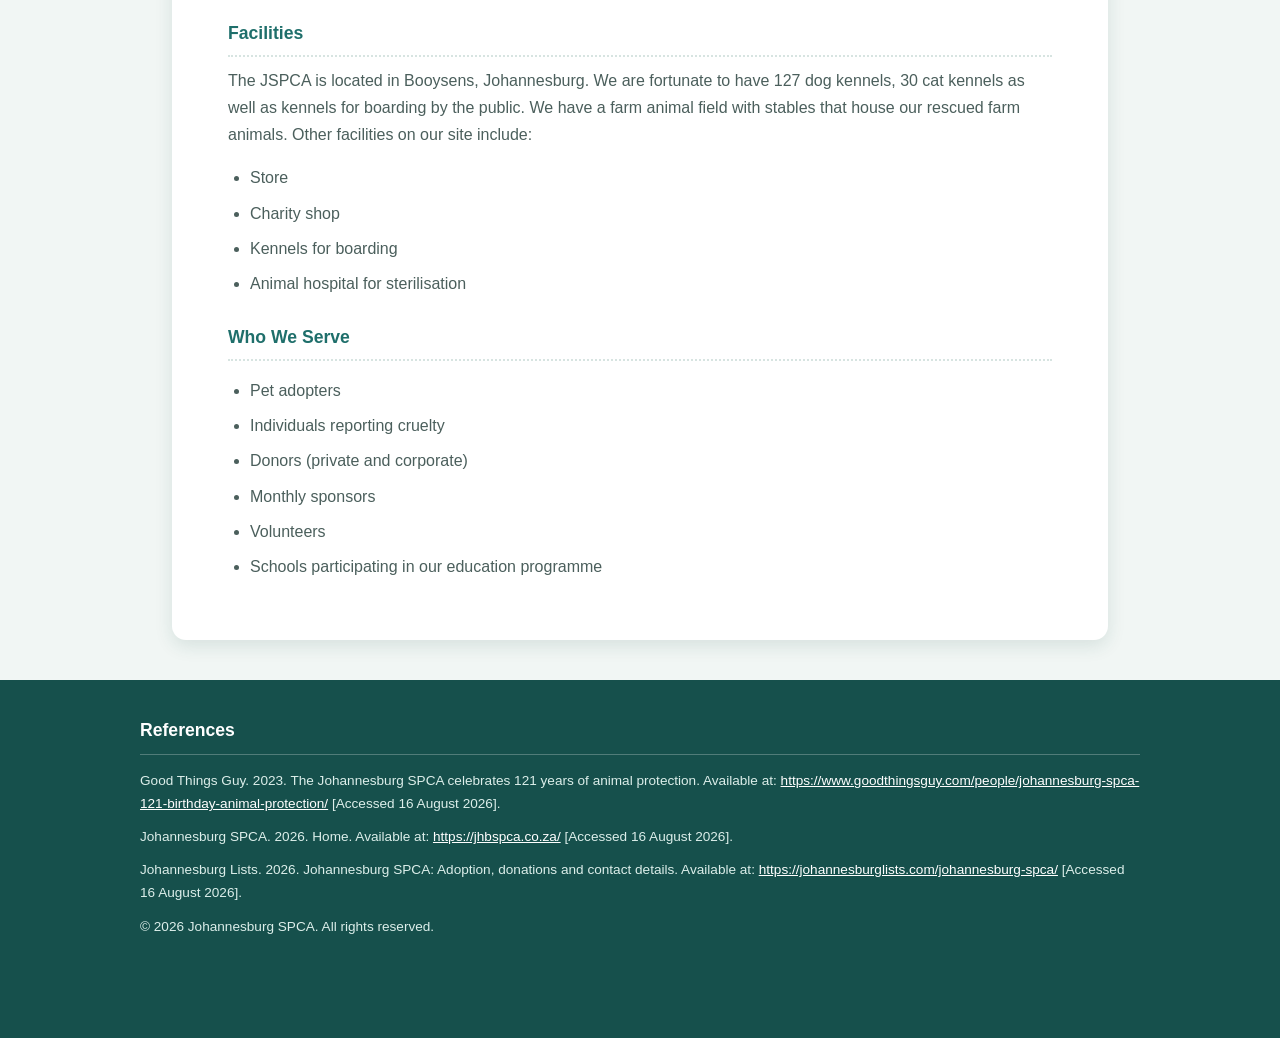
==== commit 1ae985b9: "Change canonical and OG image URLs in about.html Updated canonical and Open Graph image URLs to refl" ====
--- a/about.html
+++ b/about.html
@@ -7,13 +7,13 @@
 <title>About Us | Johannesburg SPCA</title>
 <meta name="description" content="Learn the history, mission, facilities and funding of the Johannesburg SPCA, one of South Africa's oldest animal welfare organisations.">
 <meta name="robots" content="index, follow">
-<meta http-equiv="Content-Security-Policy" content="default-src 'self'; script-src 'self' https://unpkg.com; style-src 'self' 'unsafe-inline' https://unpkg.com https://fonts.googleapis.com; font-src https://fonts.gstatic.com; img-src 'self' data: https://*.tile.openstreetmap.org https://unpkg.com; connect-src 'self'; frame-ancestors 'self'; base-uri 'self'; form-action 'self' mailto:">
+<meta http-equiv="Content-Security-Policy" content="default-src 'self'; script-src 'self' https://unpkg.com; style-src 'self' 'unsafe-inline' https://unpkg.com https://fonts.googleapis.com; font-src https://fonts.gstatic.com; img-src 'self' data: https://*.tile.openstreetmap.org https://unpkg.com; connect-src 'self'; base-uri 'self'; form-action 'self' mailto:">
 <meta name="referrer" content="strict-origin-when-cross-origin">
-<link rel="canonical" href="https://YOUR-USERNAME.github.io/Johannesburg-SPCA-Website/about.html">
+<link rel="canonical" href="https://johannesburganimalrescue.netlify.app/about.html">
 <meta property="og:title" content="About Us | Johannesburg SPCA">
 <meta property="og:description" content="Learn the history, mission, facilities and funding of the Johannesburg SPCA, one of South Africa's oldest animal welfare organisations.">
 <meta property="og:type" content="website">
-<meta property="og:image" content="https://YOUR-USERNAME.github.io/Johannesburg-SPCA-Website/JOHANNESBURG SPCA/gallery-2.jpg">
+<meta property="og:image" content="https://johannesburganimalrescue.netlify.app/images/adoption-day-happy-ending.jpg">
 </head>
 <body data-page="about">
 
@@ -41,7 +41,7 @@
 
 <div class="cruelty-banner">
 <p><strong>See an animal in danger?</strong> Call our 24-hour Cruelty Hotline:
-<a href="tel:0113863435">011 386 3435</a> — or <a href="cruelty.html">report it online</a>.</p>
+<a href="tel:0113863435">011 386 3435</a> (after hours: <a href="tel:0836041172">083 604 1172</a>) — or <a href="cruelty.html">report it online</a>.</p>
 </div>
 
 <main>
